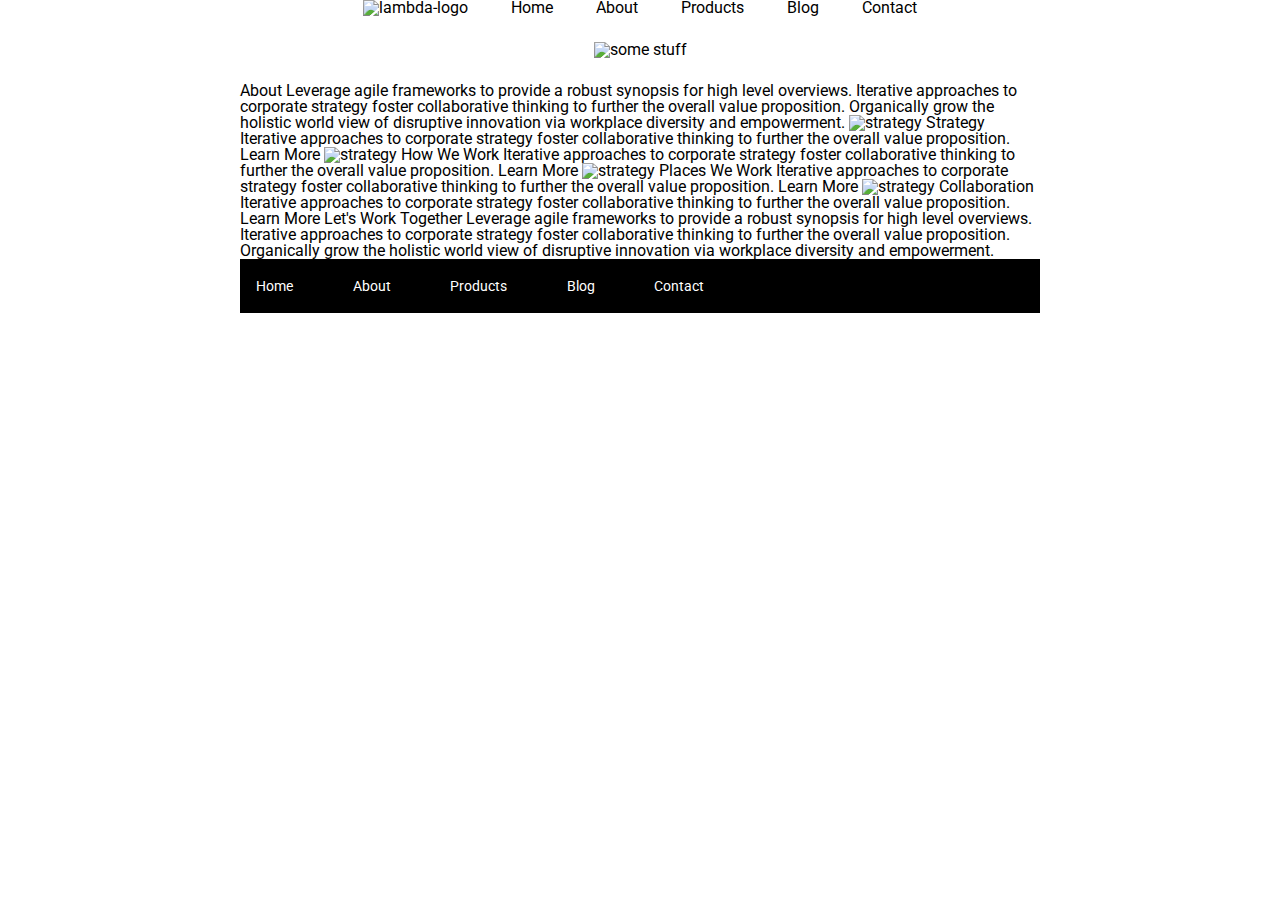
==== about.html @ a14ab507 "Styled the boxes and added colors to them" ====
<!doctype html>

<html lang="en">
<head>
  <meta charset="utf-8">

  <title>Sprint Challenge - About</title>

  <link href="https://fonts.googleapis.com/css?family=Roboto|Rubik" rel="stylesheet">
  <link rel="stylesheet" href="css/index.css">

</head>

<body>
  <header>       
    <nav>
        <img src="img/lambda-black.png" alt="lambda-logo">
        <a href="#home">Home</a>
        <a href="about.html">About</a>
        <a href="#products">Products</a>
        <a href="#blog">Blog</a>
        <a href="#contact">Contact</a>
    </nav>
</header>
<section class="topsection">
  <img src="img/jumbo-about.png" alt="some stuff">
</section>

    <div class="container about-page">
     
    About

    Leverage agile frameworks to provide a robust synopsis for high level overviews. Iterative approaches to corporate strategy foster collaborative thinking to further the overall value proposition. Organically grow the holistic world view of disruptive innovation via workplace diversity and empowerment.


    <img src="img/about-plan.png" alt="strategy">
    
    Strategy
    
    Iterative approaches to corporate strategy foster collaborative thinking to further the overall value proposition.

    Learn More



    <img src="img/about-working.png" alt="strategy">
    
    How We Work
    
    Iterative approaches to corporate strategy foster collaborative thinking to further the overall value proposition.

    Learn More



    <img src="img/about-office.png" alt="strategy">
    
    Places We Work

    Iterative approaches to corporate strategy foster collaborative thinking to further the overall value proposition.

    Learn More

    <img src="img/about-meeting.png" alt="strategy">
    
    Collaboration
    
    Iterative approaches to corporate strategy foster collaborative thinking to further the overall value proposition.

    Learn More

    Let's Work Together

    Leverage agile frameworks to provide a robust synopsis for high level overviews. Iterative approaches to corporate strategy foster collaborative thinking to further the overall value proposition. Organically grow the holistic world view of disruptive innovation via workplace diversity and empowerment.
        
      <footer>
        <nav>
          <a href="index.html">Home</a>
          <a href="#">About</a>
          <a href="#">Products</a>
          <a href="#">Blog</a>
          <a href="#">Contact</a>
        </nav>
      </footer>
    </div><!-- container -->        
</body>
</html>
---- css/index.css ----
/* http://meyerweb.com/eric/tools/css/reset/ 
   v2.0 | 20110126
   License: none (public domain)
*/

html, body, div, span, applet, object, iframe,
h1, h2, h3, h4, h5, h6, p, blockquote, pre,
a, abbr, acronym, address, big, cite, code,
del, dfn, em, img, ins, kbd, q, s, samp,
small, strike, strong, sub, sup, tt, var,
b, u, i, center,
dl, dt, dd, ol, ul, li,
fieldset, form, label, legend,
table, caption, tbody, tfoot, thead, tr, th, td,
article, aside, canvas, details, embed, 
figure, figcaption, footer, header, hgroup, 
menu, nav, output, ruby, section, summary,
time, mark, audio, video {
	margin: 0;
	padding: 0;
	border: 0;
	font-size: 100%;
	font: inherit;
	vertical-align: baseline;
}
/* HTML5 display-role reset for older browsers */
article, aside, details, figcaption, figure, 
footer, header, hgroup, menu, nav, section {
	display: block;
}

/*CSS Reset*/
/* http://meyerweb.com/eric/tools/css/reset/ 
   v2.0 | 20110126
   License: none (public domain)
*/

html, body, div, span, applet, object, iframe,
h1, h2, h3, h4, h5, h6, p, blockquote, pre,
a, abbr, acronym, address, big, cite, code,
del, dfn, em, img, ins, kbd, q, s, samp,
small, strike, strong, sub, sup, tt, var,
b, u, i, center,
dl, dt, dd, ol, ul, li,
fieldset, form, label, legend,
table, caption, tbody, tfoot, thead, tr, th, td,
article, aside, canvas, details, embed, 
figure, figcaption, footer, header, hgroup, 
menu, nav, output, ruby, section, summary,
time, mark, audio, video {
	margin: 0;
	padding: 0;
	font-size: 100%;
	font: inherit;
	vertical-align: baseline;
}
/* HTML5 display-role reset for older browsers */
article, aside, details, figcaption, figure, 
footer, header, hgroup, menu, nav, section {
	display: block;
}



body {
	line-height: 1;
}
ol, ul {
	list-style: none;
}
blockquote, q {
	quotes: none;
}
blockquote:before, blockquote:after,
q:before, q:after {
	content: '';
	content: none;
}
table {
	border-collapse: collapse;
	border-spacing: 0;
}

* {
    box-sizing: border-box;
}

html, body {
    height: 100%;
    font-family: 'Roboto', sans-serif;
}

h1, h2, h3, h4, h5 {
    font-size: 18px;
    margin-bottom: 15px;
    font-family: 'Rubik', sans-serif;
}

p {
    line-height: 1.4;
}

.container {
    width: 800px;
    margin: 0 auto;
}

.top-content {
    display: flex;
    flex-wrap: wrap;
    justify-content: space-evenly;
    margin-bottom: 20px;
    border-bottom: 1px dashed black;
}

.top-content .text-container {
    width: 48%;
    padding: 0 1%;
    padding-bottom: 20px;  
}

.middle-content {
    margin-bottom: 20px;
    border-bottom: 1px dashed black;
}

.middle-content h2 {
    padding: 0 2%;
    margin-bottom: 0;
}

.middle-content .boxes {
    display: flex;
    flex-wrap: wrap;
    justify-content: space-evenly;
}

.middle-content .boxes .box1 {
    width: 12.5%;
    height: 100px;
    background: teal;
    margin: 20px 2.5%;
    color: white;
    display: flex;
    align-items: center;
    justify-content: center;
}
.middle-content .boxes .box2 {
    width: 12.5%;
    height: 100px;
    background:gold;
    margin: 20px 2.5%;
    color: white;
    display: flex;
    align-items: center;
    justify-content: center;
}
.middle-content .boxes .box3 {
    width: 12.5%;
    height: 100px;
    background: cadetblue;
    margin: 20px 2.5%;
    color: white;
    display: flex;
    align-items: center;
    justify-content: center;
}
.middle-content .boxes .box4 {
    width: 12.5%;
    height: 100px;
    background:coral;
    margin: 20px 2.5%;
    color: white;
    display: flex;
    align-items: center;
    justify-content: center;
}.middle-content .boxes .box5 {
    width: 12.5%;
    height: 100px;
    background: crimson;
    margin: 20px 2.5%;
    color: white;
    display: flex;
    align-items: center;
    justify-content: center;
}.middle-content .boxes .box6 {
    width: 12.5%;
    height: 100px;
    background: forestgreen;
    margin: 20px 2.5%;
    color: white;
    display: flex;
    align-items: center;
    justify-content: center;
}.middle-content .boxes .box7 {
    width: 12.5%;
    height: 100px;
    background: darkorchid;
    margin: 20px 2.5%;
    color: white;
    display: flex;
    align-items: center;
    justify-content: center;
}.middle-content .boxes .box8 {
    width: 12.5%;
    height: 100px;
    background: hotpink;
    margin: 20px 2.5%;
    color: white;
    display: flex;
    align-items: center;
    justify-content: center;
}.middle-content .boxes .box9 {
    width: 12.5%;
    height: 100px;
    background: indigo;
    margin: 20px 2.5%;
    color: white;
    display: flex;
    align-items: center;
    justify-content: center;
}
.middle-content .boxes .box10 {
    width: 12.5%;
    height: 100px;
    background: dodgerblue;
    margin: 20px 2.5%;
    color: white;
    display: flex;
    align-items: center;
    justify-content: center;
}


.bottom-content {
    display: flex;
    margin: 0 2% 20px;
    justify-content: space-around;
}

.bottom-content .text-container {
    padding-right: 4%;
}

.bottom-content .text-container:last-child {
    padding-right: 0;
}

footer {

    width: 100%;
    background: black;
}

footer nav {
    width: 60%;
    display: flex;
    justify-content: space-between;
    align-items: center;
    padding: 20px 2%;
    font-size: 14px;
}

footer nav a {
    color: white;
    text-decoration: none;
}

header{   
    display: flex;
    justify-content: center;
}
header nav{
    display: flex;
    justify-content: space-evenly;
    align-items: baseline;
    width: 50%;
    
}
header nav a{
    color: black;
    text-decoration: none;
}
.topsection{
    display: flex;
    justify-content: center;
    padding: 1.6rem;
}
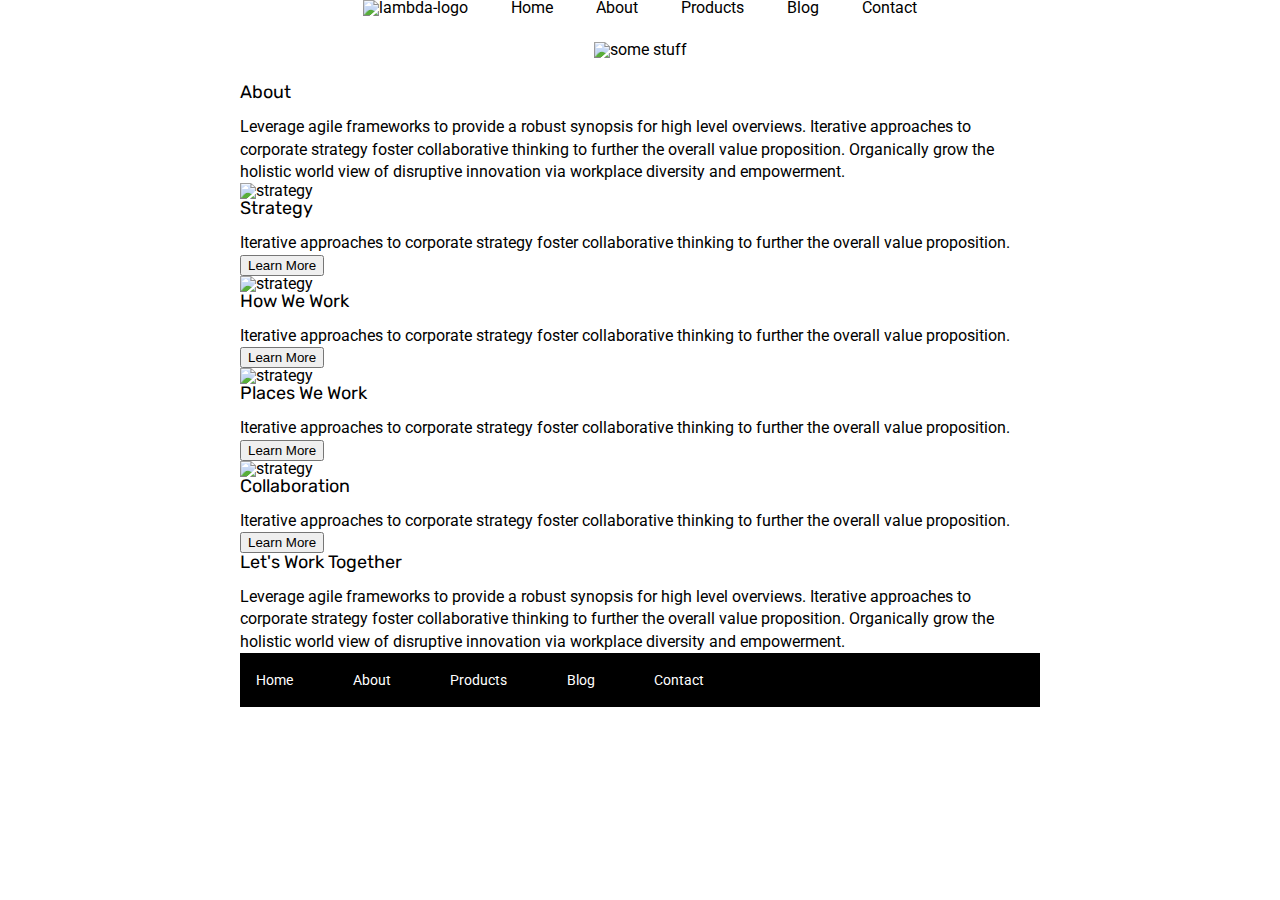
==== commit a63842e4: "semantic markups for about html" ====
--- a/about.html
+++ b/about.html
@@ -15,7 +15,7 @@
   <header>       
     <nav>
         <img src="img/lambda-black.png" alt="lambda-logo">
-        <a href="#home">Home</a>
+        <a href="index.html">Home</a>
         <a href="about.html">About</a>
         <a href="#products">Products</a>
         <a href="#blog">Blog</a>
@@ -26,53 +26,62 @@
   <img src="img/jumbo-about.png" alt="some stuff">
 </section>
 
+
     <div class="container about-page">
-     
-    About
 
-    Leverage agile frameworks to provide a robust synopsis for high level overviews. Iterative approaches to corporate strategy foster collaborative thinking to further the overall value proposition. Organically grow the holistic world view of disruptive innovation via workplace diversity and empowerment.
+      <div class="about-top">
+        <h2>About</h2>
 
+        <p>Leverage agile frameworks to provide a robust synopsis for high level overviews. Iterative approaches to corporate strategy foster collaborative thinking to further the overall value proposition. Organically grow the holistic world view of disruptive innovation via workplace diversity and empowerment.</p>
+      </div>
 
-    <img src="img/about-plan.png" alt="strategy">
+      <div>
+        <img src="img/about-plan.png" alt="strategy">
+        <h2>Strategy</h2>
+        
+        <p>Iterative approaches to corporate strategy foster collaborative thinking to further the overall value proposition.</p>
     
-    Strategy
+         <button>Learn More</button>
+        </div>
+        
+        <div>
+          <img src="img/about-working.png" alt="strategy">
     
-    Iterative approaches to corporate strategy foster collaborative thinking to further the overall value proposition.
+          <h2>How We Work</h2>
+          
+         <p>Iterative approaches to corporate strategy foster collaborative thinking to further the overall value proposition.</p> 
+      
+          <button>Learn More</button>
+        </div>
 
-    Learn More
+        <div>
+          <img src="img/about-office.png" alt="strategy">
+    
+          <h2>Places We Work</h2>
+      
+         <p>Iterative approaches to corporate strategy foster collaborative thinking to further the overall value proposition.</p>
+      
+          <button>Learn More</button>
+        </div>
 
+        <div>
+          <img src="img/about-meeting.png" alt="strategy">
+    
+          <h2>Collaboration</h2>
+          
+         <p>Iterative approaches to corporate strategy foster collaborative thinking to further the overall value proposition.</p> 
+      
+          <button>Learn More</button>
+        </div>
 
+        <div>
+          <h2>Let's Work Together</h2>
 
-    <img src="img/about-working.png" alt="strategy">
+          <p>Leverage agile frameworks to provide a robust synopsis for high level overviews. Iterative approaches to corporate strategy foster collaborative thinking to further the overall value proposition. Organically grow the holistic world view of disruptive innovation via workplace diversity and empowerment.</p>
+        </div>
     
-    How We Work
-    
-    Iterative approaches to corporate strategy foster collaborative thinking to further the overall value proposition.
+        
 
-    Learn More
-
-
-
-    <img src="img/about-office.png" alt="strategy">
-    
-    Places We Work
-
-    Iterative approaches to corporate strategy foster collaborative thinking to further the overall value proposition.
-
-    Learn More
-
-    <img src="img/about-meeting.png" alt="strategy">
-    
-    Collaboration
-    
-    Iterative approaches to corporate strategy foster collaborative thinking to further the overall value proposition.
-
-    Learn More
-
-    Let's Work Together
-
-    Leverage agile frameworks to provide a robust synopsis for high level overviews. Iterative approaches to corporate strategy foster collaborative thinking to further the overall value proposition. Organically grow the holistic world view of disruptive innovation via workplace diversity and empowerment.
-        
       <footer>
         <nav>
           <a href="index.html">Home</a>
--- a/css/index.css
+++ b/css/index.css
@@ -231,7 +231,6 @@
     justify-content: center;
 }
 
-
 .bottom-content {
     display: flex;
     margin: 0 2% 20px;
@@ -268,7 +267,7 @@
 
 header{   
     display: flex;
-    justify-content: center;
+    justify-content: space-evenly;
 }
 header nav{
     display: flex;
@@ -285,4 +284,9 @@
     display: flex;
     justify-content: center;
     padding: 1.6rem;
+}
+
+.about-page{
+    display: flex;
+    flex-wrap: wrap;
 }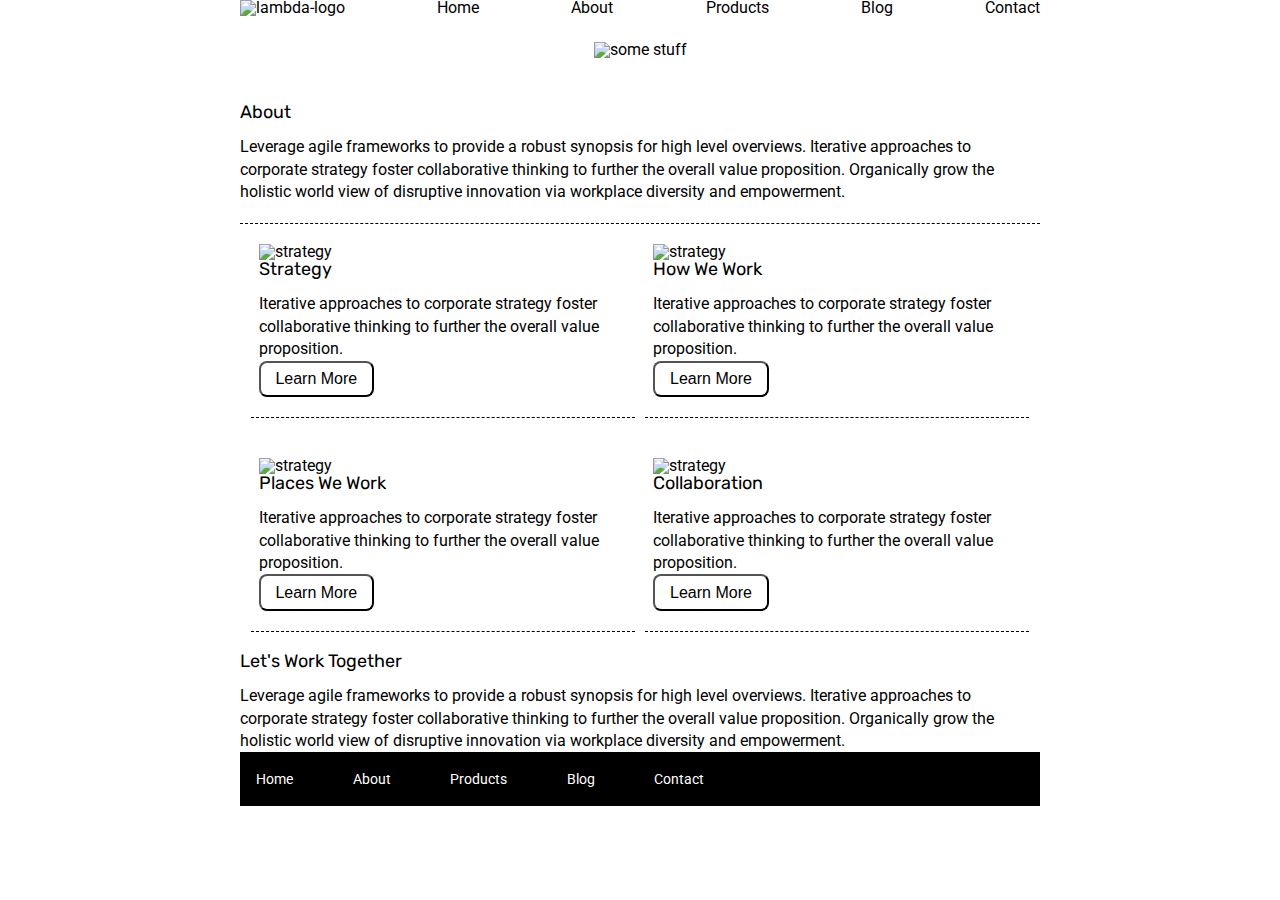
==== commit 925bf616: "buttons have been styled" ====
--- a/about.html
+++ b/about.html
@@ -12,22 +12,25 @@
 </head>
 
 <body>
-  <header>       
-    <nav>
-        <img src="img/lambda-black.png" alt="lambda-logo">
-        <a href="index.html">Home</a>
-        <a href="about.html">About</a>
-        <a href="#products">Products</a>
-        <a href="#blog">Blog</a>
-        <a href="#contact">Contact</a>
-    </nav>
-</header>
-<section class="topsection">
-  <img src="img/jumbo-about.png" alt="some stuff">
-</section>
-
+  
 
     <div class="container about-page">
+
+      <header>       
+        <nav>
+            <img src="img/lambda-black.png" alt="lambda-logo">
+            <a href="index.html">Home</a>
+            <a href="about.html">About</a>
+            <a href="#products">Products</a>
+            <a href="#blog">Blog</a>
+            <a href="#contact">Contact</a>
+        </nav>
+    </header>
+
+      <section class="topsection">
+        <img src="img/jumbo-about.png" alt="some stuff">
+      </section>
+      
 
       <div class="about-top">
         <h2>About</h2>
@@ -35,44 +38,51 @@
         <p>Leverage agile frameworks to provide a robust synopsis for high level overviews. Iterative approaches to corporate strategy foster collaborative thinking to further the overall value proposition. Organically grow the holistic world view of disruptive innovation via workplace diversity and empowerment.</p>
       </div>
 
-      <div>
-        <img src="img/about-plan.png" alt="strategy">
-        <h2>Strategy</h2>
+      <div class="about-middle">
+
+        <div class="text-container">
+          <img src="img/about-plan.png" alt="strategy">
+          <h2>Strategy</h2>
+          
+          <p>Iterative approaches to corporate strategy foster collaborative thinking to further the overall value proposition.</p>
+      
+           <button>Learn More</button>
+          </div>
+          
+          <div class="text-container">
+            <img src="img/about-working.png" alt="strategy">
+      
+            <h2>How We Work</h2>
+            
+           <p>Iterative approaches to corporate strategy foster collaborative thinking to further the overall value proposition.</p> 
         
-        <p>Iterative approaches to corporate strategy foster collaborative thinking to further the overall value proposition.</p>
-    
-         <button>Learn More</button>
-        </div>
+            <button>Learn More</button>
+          </div>
+  
+          <div class="text-container">
+            <img src="img/about-office.png" alt="strategy">
+      
+            <h2>Places We Work</h2>
         
-        <div>
-          <img src="img/about-working.png" alt="strategy">
-    
-          <h2>How We Work</h2>
-          
-         <p>Iterative approaches to corporate strategy foster collaborative thinking to further the overall value proposition.</p> 
+           <p>Iterative approaches to corporate strategy foster collaborative thinking to further the overall value proposition.</p>
+        
+            <button>Learn More</button>
+          </div>
+  
+          <div class="text-container">
+            <img src="img/about-meeting.png" alt="strategy">
       
-          <button>Learn More</button>
-        </div>
+            <h2>Collaboration</h2>
+            
+           <p>Iterative approaches to corporate strategy foster collaborative thinking to further the overall value proposition.</p> 
+        
+            <button>Learn More</button>
+          </div>
 
-        <div>
-          <img src="img/about-office.png" alt="strategy">
-    
-          <h2>Places We Work</h2>
+      </div> 
+      <!-- end of about middle -->
+
       
-         <p>Iterative approaches to corporate strategy foster collaborative thinking to further the overall value proposition.</p>
-      
-          <button>Learn More</button>
-        </div>
-
-        <div>
-          <img src="img/about-meeting.png" alt="strategy">
-    
-          <h2>Collaboration</h2>
-          
-         <p>Iterative approaches to corporate strategy foster collaborative thinking to further the overall value proposition.</p> 
-      
-          <button>Learn More</button>
-        </div>
 
         <div>
           <h2>Let's Work Together</h2>
--- a/css/index.css
+++ b/css/index.css
@@ -271,9 +271,9 @@
 }
 header nav{
     display: flex;
-    justify-content: space-evenly;
+    justify-content: space-between;
     align-items: baseline;
-    width: 50%;
+    width: 100%;
     
 }
 header nav a{
@@ -283,10 +283,32 @@
 .topsection{
     display: flex;
     justify-content: center;
-    padding: 1.6rem;
-}
-
-.about-page{
+    padding: 1.6rem;   
+    margin-bottom: 20px;
+}
+
+.about-middle{
     display: flex;
     flex-wrap: wrap;
-}+    justify-content: space-evenly;
+    border-top: 1px dashed black;
+    margin-top: 20px;
+
+}
+.about-middle .text-container{
+    width: 48%;
+    padding: 0 1%;
+    padding-bottom: 20px;  
+    border-bottom: 1px dashed black;
+    margin-bottom: 20px;
+    margin-top: 20px;
+}
+
+button{
+    border-color: black;
+    background-color: white;
+    color: black;
+    border-radius: 8px;
+    font-size: medium;
+    padding: 2% 4%;
+}
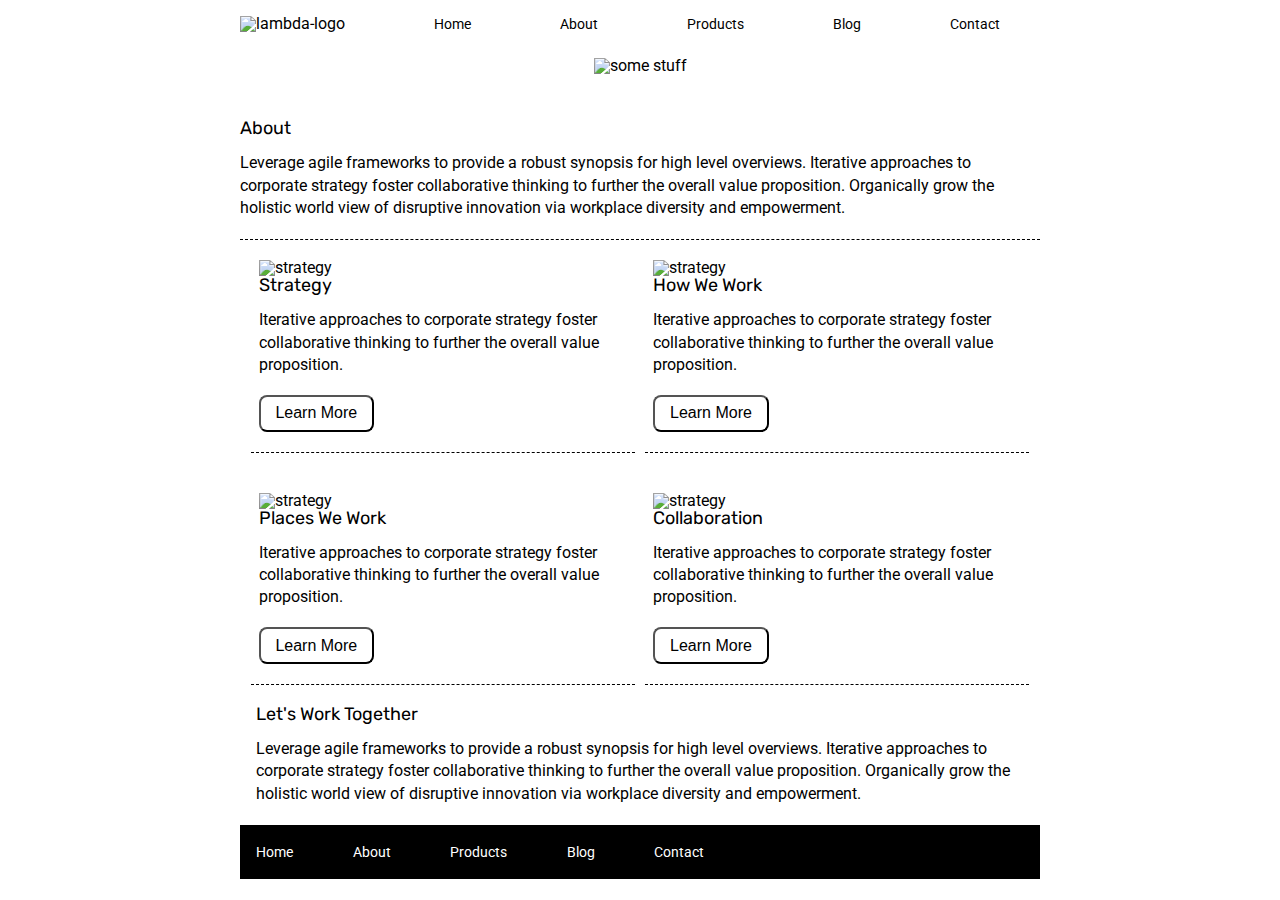
==== commit 15ad9e63: "finished styling and questions" ====
--- a/about.html
+++ b/about.html
@@ -31,8 +31,7 @@
         <img src="img/jumbo-about.png" alt="some stuff">
       </section>
       
-
-      <div class="about-top">
+      <div class="text-container">
         <h2>About</h2>
 
         <p>Leverage agile frameworks to provide a robust synopsis for high level overviews. Iterative approaches to corporate strategy foster collaborative thinking to further the overall value proposition. Organically grow the holistic world view of disruptive innovation via workplace diversity and empowerment.</p>
@@ -83,19 +82,21 @@
       <!-- end of about middle -->
 
       
+      <section class="bottom-content">
+        <div class="text-container">
+        <h2>Let's Work Together</h2>
 
-        <div>
-          <h2>Let's Work Together</h2>
-
-          <p>Leverage agile frameworks to provide a robust synopsis for high level overviews. Iterative approaches to corporate strategy foster collaborative thinking to further the overall value proposition. Organically grow the holistic world view of disruptive innovation via workplace diversity and empowerment.</p>
-        </div>
+        <p>Leverage agile frameworks to provide a robust synopsis for high level overviews. Iterative approaches to corporate strategy foster collaborative thinking to further the overall value proposition. Organically grow the holistic world view of disruptive innovation via workplace diversity and empowerment.</p>
+      </div>
+    </section>
+        
     
         
 
       <footer>
         <nav>
           <a href="index.html">Home</a>
-          <a href="#">About</a>
+          <a href="about.html">About</a>
           <a href="#">Products</a>
           <a href="#">Blog</a>
           <a href="#">Contact</a>
--- a/css/index.css
+++ b/css/index.css
@@ -65,21 +65,6 @@
 body {
 	line-height: 1;
 }
-ol, ul {
-	list-style: none;
-}
-blockquote, q {
-	quotes: none;
-}
-blockquote:before, blockquote:after,
-q:before, q:after {
-	content: '';
-	content: none;
-}
-table {
-	border-collapse: collapse;
-	border-spacing: 0;
-}
 
 * {
     box-sizing: border-box;
@@ -246,7 +231,6 @@
 }
 
 footer {
-
     width: 100%;
     background: black;
 }
@@ -267,16 +251,20 @@
 
 header{   
     display: flex;
-    justify-content: space-evenly;
+    justify-content: space-between;
+    
 }
 header nav{
+    width: 60%;
     display: flex;
     justify-content: space-between;
     align-items: baseline;
-    width: 100%;
+    width: 95%;
+    margin-top: 2%;
     
 }
 header nav a{
+    font-size: 14px;
     color: black;
     text-decoration: none;
 }
@@ -311,4 +299,5 @@
     border-radius: 8px;
     font-size: medium;
     padding: 2% 4%;
-}
+    margin-top: 5%;
+}
